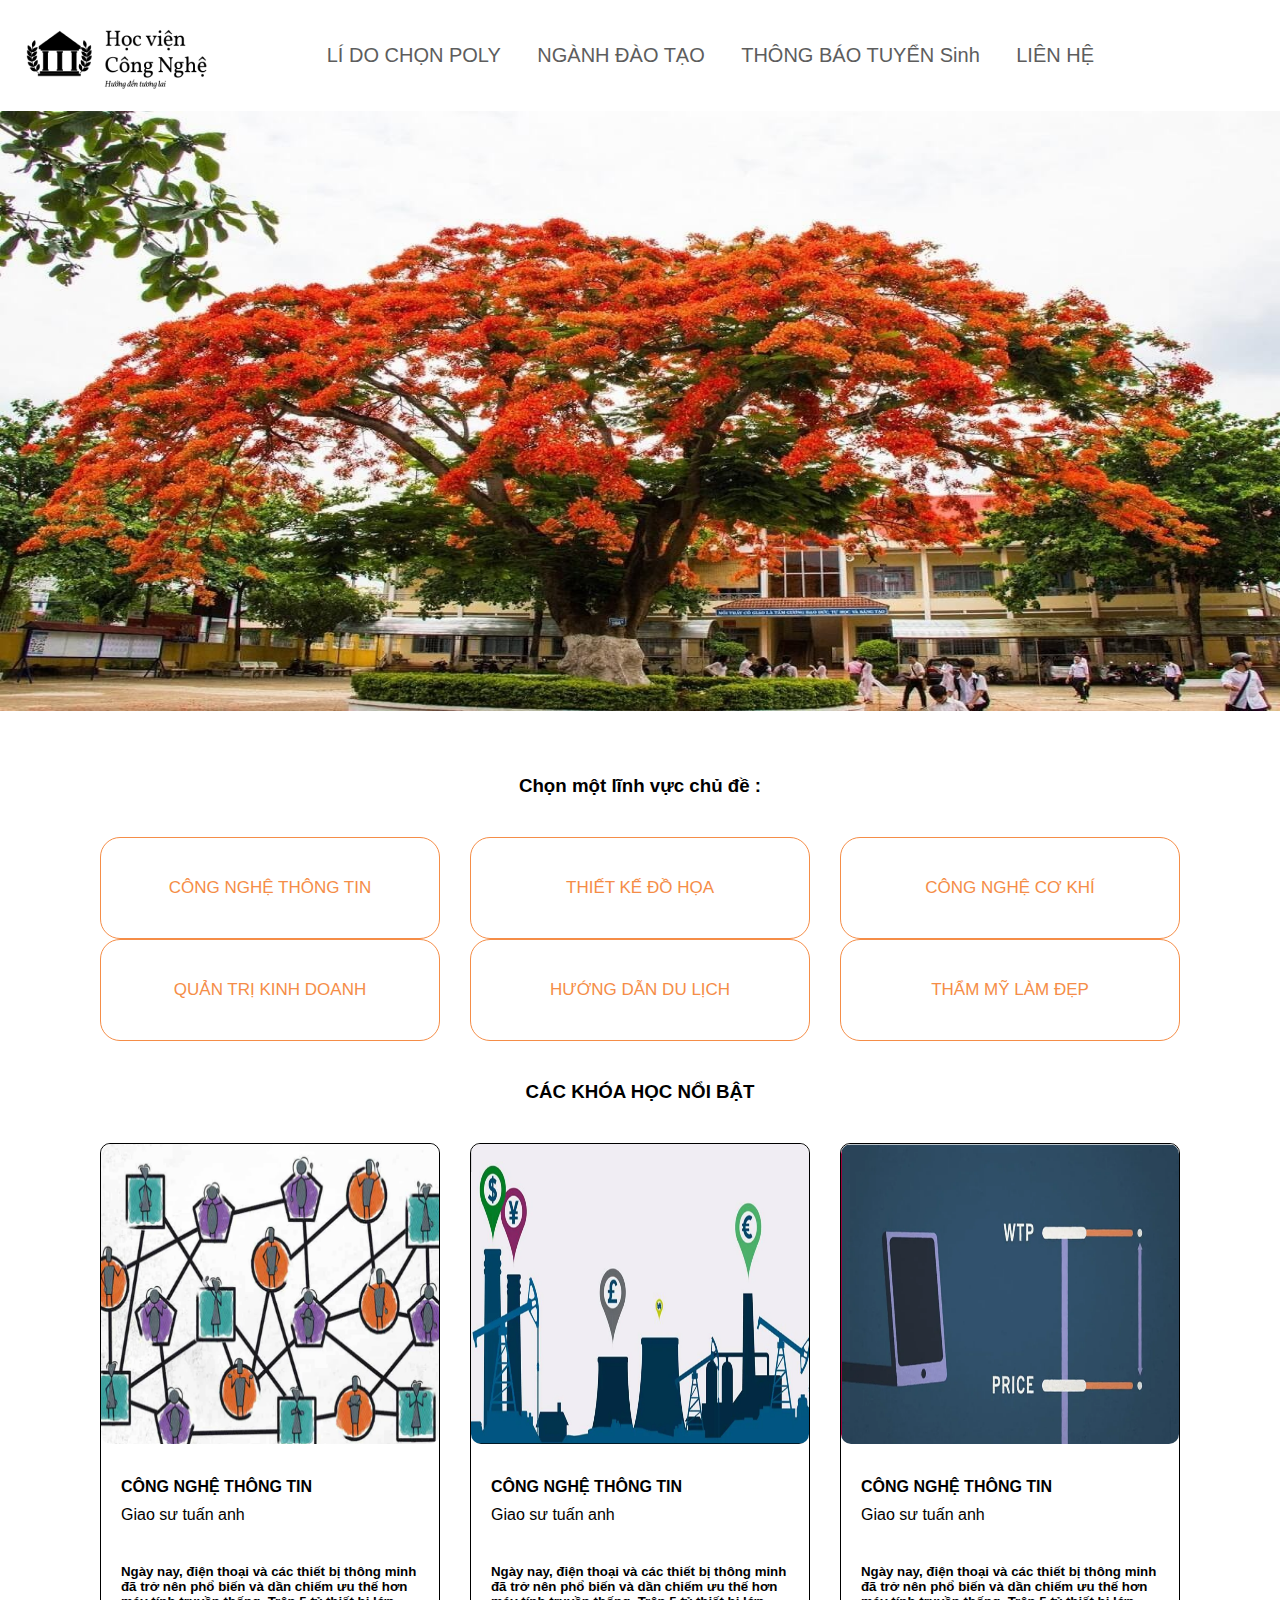
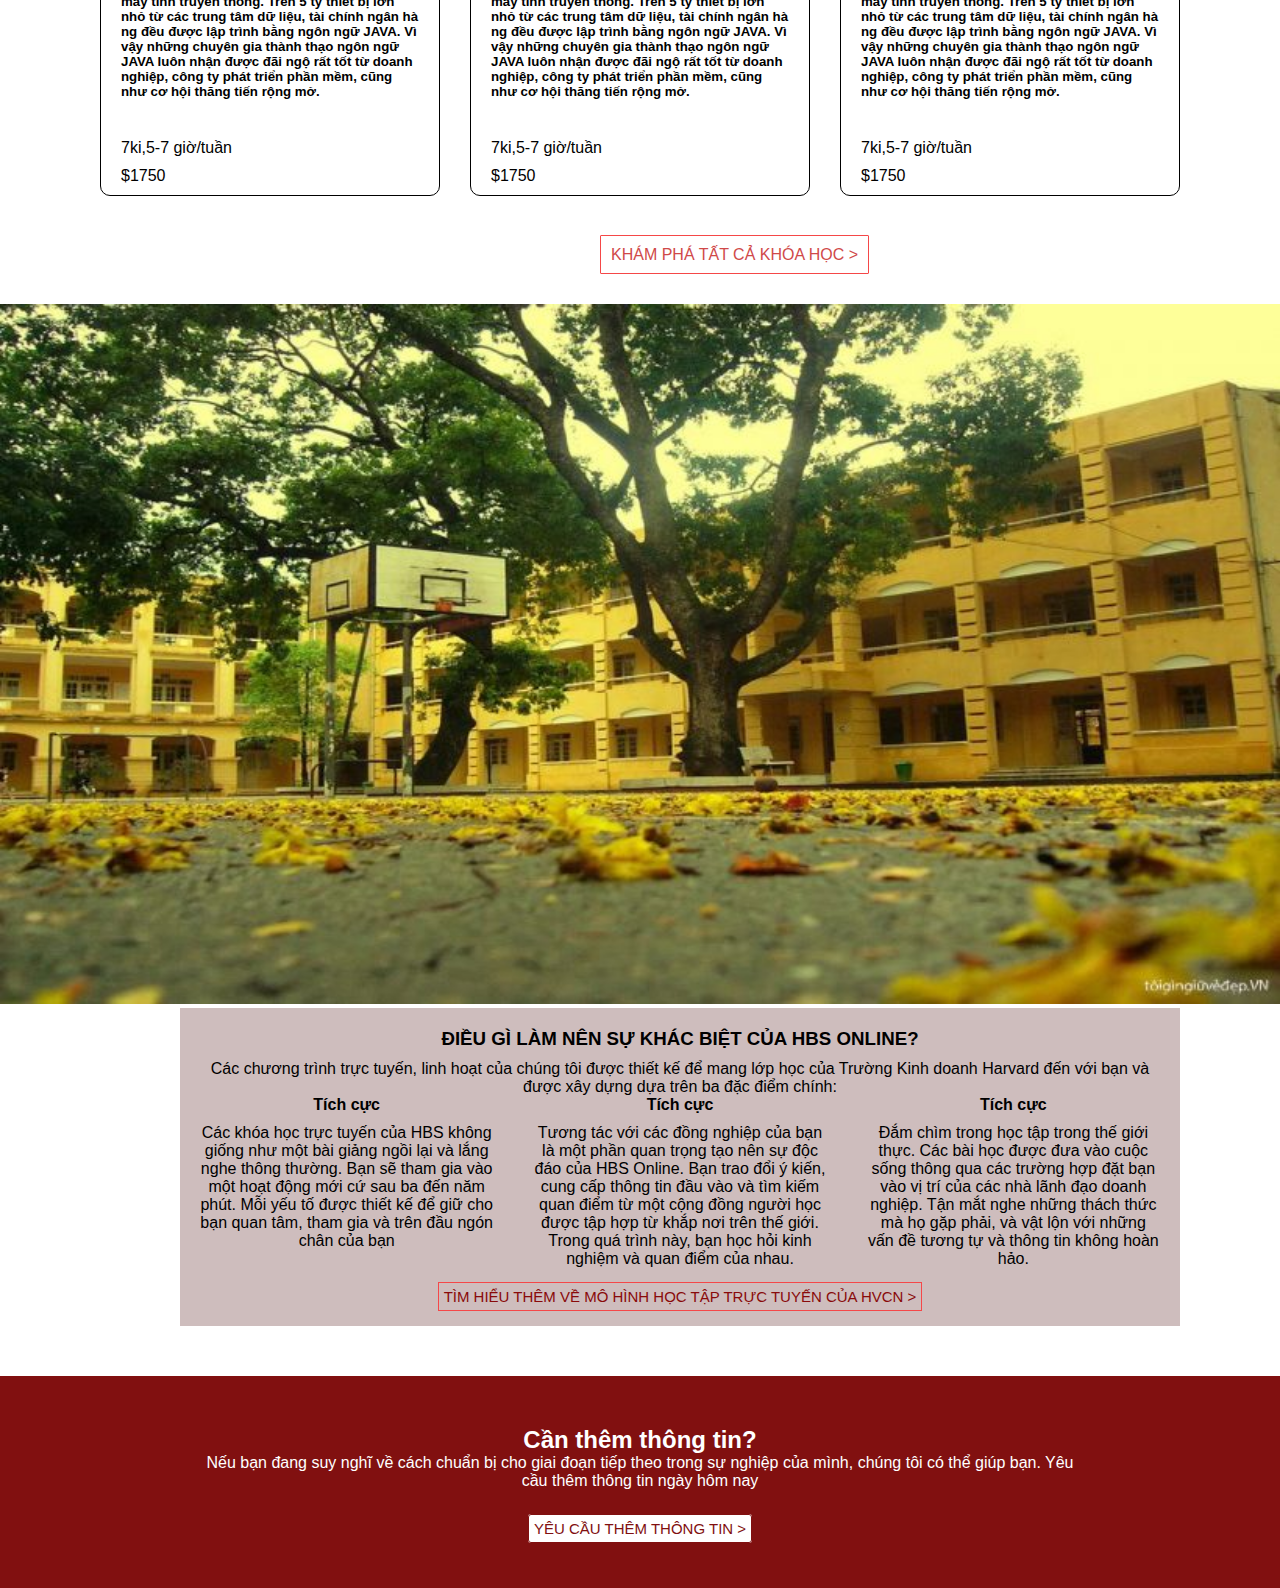
==== index.html @ 88e141d7 "giaodien" ====
<!DOCTYPE html>
<html lang="en">

<head>
    <meta charset="UTF-8">
    <meta http-equiv="X-UA-Compatible" content="IE=edge">
    <meta name="viewport" content="width=device-width, initial-scale=1.0">
    <title>Trường học của những thiên tài !</title>
    <link rel="stylesheet" href="https://cdnjs.cloudflare.com/ajax/libs/font-awesome/6.2.0/css/all.min.css"
        integrity="sha512-xh6O/CkQoPOWDdYTDqeRdPCVd1SpvCA9XXcUnZS2FmJNp1coAFzvtCN9BmamE+4aHK8yyUHUSCcJHgXloTyT2A=="
        crossorigin="anonymous" referrerpolicy="no-referrer" />

    <link rel="stylesheet" href="./css/css.css">
    <script src="https://code.jquery.com/jquery-3.6.1.js"></script>


</head>

<body>

    <div id="contentner">
        <div id="header">
            <a href="" id="logo">
                <img src="./img/image 10.png" alt="">
            </a>
            <ul id="main-menu">
                <li><a href="">LÍ DO CHỌN POLY</a></li>
                <li><a href="">NGÀNH ĐÀO TẠO</a></li>
                <li><a href="">THÔNG BÁO TUYỂN Sinh </a></li>
                <li><a href="">LIÊN HỆ </a></li>
            </ul>
            <form action="" id="search-box">
                <input type="text" id="search-text">
                <button id="search-btn"><i class="fa-solid fa-magnifying-glass"></i></button>
            </form>
            <div class="mmm">
                <label for="toggle_sidebar"> <i class="fa-solid fa-bars"></i> </label>
                <input type="checkbox" id="toggle_sidebar">
                <div class="sidebar">
                    <ul class="menu_list">
                        <li><a href="">ĐĂNG NHÂP</a></li>
                    </ul>
                    <li><a href="">ADMIN</a></li>
                    </ul>

                </div>

            </div>
        </div>
        <div id="benner"><img src="./img/hinh-anh-san-truong-mua-hoa-phuong-1.jpg" alt=""></div>
        <div id="conten">
            <div id="contenn">
                <h3>Chọn một lĩnh vực chủ đề :</h3>
                <div class="text">
                    <div class="chu">
                        <p>CÔNG NGHỆ THÔNG TIN</p>
                        <p>QUẢN TRỊ KINH DOANH</p>
                    </div>
                    <div class="chu">
                        <p>THIẾT KẾ ĐỒ HỌA</p>
                        <p>HƯỚNG DẪN DU LỊCH</p>
                    </div>
                    <div class="chu">
                        <p>CÔNG NGHỆ CƠ KHÍ</p>
                        <p>THẨM MỸ LÀM ĐẸP </p>
                    </div>
                </div>
                <h3>CÁC KHÓA HỌC NỔI BẬT</h3>
                <div class="cackhoahoc">
                    <div class="khoahoc">

                        <div class="anhchu">
                            <div class="anh">
                                <img src="./img/Screenshot 2022-11-07 021124.png" alt="">
                            </div>
                            <div class="chuuu">
                                <h4>CÔNG NGHỆ THÔNG TIN</h4>
                                <p>Giao sư tuấn anh</p>
                                <h5>Ngày nay, điện thoại và các thiết bị thông minh đã trở nên phổ biến và dần chiếm ưu
                                    thế
                                    hơn
                                    máy tính truyền thống. Trên 5 tỷ thiết bị lớn nhỏ từ các trung tâm dữ liệu, tài
                                    chính
                                    ngân hà
                                    ng đều được lập trình bằng ngôn ngữ JAVA. Vì vậy những chuyên gia thành thạo ngôn
                                    ngữ
                                    JAVA luôn nhận được đãi ngộ rất tốt từ doanh nghiệp, công ty phát triển phần mềm,
                                    cũng
                                    như cơ
                                    hội thăng tiến rộng mở.</h5>
                                <p>7ki,5-7 giờ/tuần</p>
                                <P>$1750</P>
                            </div>

                        </div>

                    </div>
                    <div class="khoahoc">

                        <div class="anhchu">
                            <div class="anh">
                                <img src="./img/Screenshot 2022-11-07 021153.png" alt="">
                            </div>
                            <div class="chuuu">
                                <h4>CÔNG NGHỆ THÔNG TIN</h4>
                                <p>Giao sư tuấn anh</p>
                                <h5>Ngày nay, điện thoại và các thiết bị thông minh đã trở nên phổ biến và dần chiếm ưu
                                    thế
                                    hơn
                                    máy tính truyền thống. Trên 5 tỷ thiết bị lớn nhỏ từ các trung tâm dữ liệu, tài
                                    chính
                                    ngân hà
                                    ng đều được lập trình bằng ngôn ngữ JAVA. Vì vậy những chuyên gia thành thạo ngôn
                                    ngữ
                                    JAVA luôn nhận được đãi ngộ rất tốt từ doanh nghiệp, công ty phát triển phần mềm,
                                    cũng
                                    như cơ
                                    hội thăng tiến rộng mở.</h5>
                                <p>7ki,5-7 giờ/tuần</p>
                                <P>$1750</P>
                            </div>

                        </div>

                    </div>
                    <div class="khoahoc">

                        <div class="anhchu">
                            <div class="anh">
                                <img src="./img/Screenshot 2022-11-07 021215.png" alt="">
                            </div>
                            <div class="chuuu">
                                <h4>CÔNG NGHỆ THÔNG TIN</h4>
                                <p>Giao sư tuấn anh</p>
                                <h5>Ngày nay, điện thoại và các thiết bị thông minh đã trở nên phổ biến và dần chiếm ưu
                                    thế
                                    hơn
                                    máy tính truyền thống. Trên 5 tỷ thiết bị lớn nhỏ từ các trung tâm dữ liệu, tài
                                    chính
                                    ngân hà
                                    ng đều được lập trình bằng ngôn ngữ JAVA. Vì vậy những chuyên gia thành thạo ngôn
                                    ngữ
                                    JAVA luôn nhận được đãi ngộ rất tốt từ doanh nghiệp, công ty phát triển phần mềm,
                                    cũng
                                    như cơ
                                    hội thăng tiến rộng mở.</h5>
                                <p>7ki,5-7 giờ/tuần</p>
                                <P>$1750</P>
                            </div>
                        </div>

                    </div>

                </div>
                <div class="lolo">
                    <a href="">KHÁM PHÁ TẤT CẢ KHÓA HỌC ></a>
                </div>


            </div>
            <div class="llll">
                <img src="./img/nhung-hinh-anh-ve-mai-truong-xua-hoai-niem-dep-nhat-820x461.jpg" alt="">

            </div>
            <div class="concac">
                <div class="delenne">
                    <h3>ĐIỀU GÌ LÀM NÊN SỰ KHÁC BIỆT CỦA HBS ONLINE?
                    </h3>
                    <p>Các chương trình trực tuyến, linh hoạt của chúng tôi được thiết kế để mang lớp học của Trường
                        Kinh doanh Harvard đến với bạn và được xây dựng dựa trên ba đặc điểm chính:</p>
                    <div class="cotdelen">
                        <div class="ban">
                            <i class="fa-solid fa-gears"></i>

                            <h4>Tích cực</h4>
                            <p>Các khóa học trực tuyến của HBS không giống như một bài giảng ngồi lại và lắng nghe thông
                                thường. Bạn sẽ tham gia vào một hoạt động mới cứ sau ba đến năm phút. Mỗi yếu tố được
                                thiết kế để giữ cho bạn quan tâm, tham gia và trên đầu ngón chân của bạn</p>

                        </div>
                        <div class="ban">
                            <i class="fa-solid fa-person-rifle"></i>

                            <h4>Tích cực</h4>

                            <p>Tương tác với các đồng nghiệp của bạn là một phần quan trọng tạo nên sự độc đáo của HBS
                                Online. Bạn trao đổi ý kiến, cung cấp thông tin đầu vào và tìm kiếm quan điểm từ một
                                cộng đồng người học được tập hợp từ khắp nơi trên thế giới. Trong quá trình này, bạn học
                                hỏi kinh nghiệm và quan điểm của nhau.</p>

                        </div>
                        <div class="ban">
                            <i class="fa-solid fa-book"></i>

                            <h4>Tích cực</h4>
                            <p>Đắm chìm trong học tập trong thế giới thực. Các bài học được đưa vào cuộc sống thông qua
                                các trường hợp đặt bạn vào vị trí của các nhà lãnh đạo doanh nghiệp. Tận mắt nghe những
                                thách thức mà họ gặp phải, và vật lộn với những vấn đề tương tự và thông tin không hoàn
                                hảo.</p>

                        </div>


                    </div>
                    <div class="pl">
                        <a href=""> TÌM HIỂU THÊM VỀ MÔ HÌNH HỌC TẬP TRỰC TUYẾN CỦA HVCN >
                        </a>

                    </div>
                </div>


            </div>
            <div class="on">
                <h2>Cần thêm thông tin? </h2>
                <p>Nếu bạn đang suy nghĩ về cách chuẩn bị cho giai đoạn tiếp theo trong sự nghiệp của mình, chúng tôi có
                    thể giúp bạn. Yêu</br> cầu thêm thông tin ngày hôm nay</p>
                <a href="">YÊU CẦU THÊM THÔNG TIN ></a>
            </div>








        </div>

        <div id="footer">

        </div>
    </div>


    </div>

</body>

</html>
---- css/css.css ----
* {
    box-sizing: border-box;
    font-family: 'Lucida Sans', 'Lucida Sans Regular', 'Lucida Grande', 'Lucida Sans Unicode', Geneva, Verdana, sans-serif;
    margin: 0;
    padding: 0;
    cursor: pointer;
}


.boxcenter {
    width: 100%;
    margin: 0 auto;
}

#header {
    background-color: #fff;
    display: flex;
    justify-content: space-between;
    align-items: center;
    padding: 0;
}

.ol {
    background: rgb(255, 255, 255);
    font-size: 20px;
    margin-right: 20px;
}


#logo img {
    width: 100%;
}

ul li {
    display: inline-block;
    padding: 0 16px;
}

li a {
    text-decoration: none;
    color: #5D5D5D;
    font-size: 20px;
}

li:hover a {
    color: #F54748;
}

#search-box {
    background: #fff;
    border-radius: 30px;
}

#search-box #search-text {
    border: none;
    outline: none;
    background: none;
    font-size: 18px;
    width: 0;
    padding: 0;
    transition: all 0.25s ease-in-out;
}

#search-box:hover #search-text {
    width: 200px;

}

#search-box #search-btn {
    background-color: #fff;
    cursor: pointer;
    border: none;
    padding: 15px;
    border-radius: 50%;
    font-size: 18px;

}


#toggle_sidebar {
    display: none;
}

.mmm {
    position: relative;
    margin-right: 30px;
}

.sidebar {
    display: none;

}

#toggle_sidebar:checked~.sidebar {
    display: block;

}


#benner img {
    width: 100%;
    height: 600px;
}

#header h3:hover {
    background-color: #fff;
}

#header h3 {
    padding: 10px;
}

#contenn {
    padding: 20px 100px;
}


.text {
    display: grid;
    grid-template-columns: 1fr 1fr 1fr;
    text-align: center;
    grid-gap: 30px;

}

.chu p {
    color: #f58d47;
    padding: 40px 40px;
    font-size: 17px;
    border-width: 1px;
    border-style: solid;
    border-radius: 20px;

}

.chu p:hover {
    background-color: #000000;
    padding: 40px 40px;
}

#contenn h3 {
    text-align: center;
    margin-bottom: 40px;
    margin-top: 40px;
}

.cackhoahoc {
    display: grid;
    grid-template-columns: 1fr 1fr 1fr;
    grid-gap: 30px;
    margin-bottom: 50px;
}

.khoahoc img {
    width: 100%;
    height: 300px;
    border-radius: 10px;
}

.chuuu {
    padding: 10px 20px;
}

.chuuu h4 {
    margin-top: 20px;
    margin-bottom: 10px;
}

.chuuu h5 {
    margin-top: 40px;
    margin-bottom: 40px;
}

.chuuu p {
    margin-top: 10px;
}

.anhchu {
    border: 1px solid;
    border-radius: 10px;
}

.lolo a {

    padding: 10px 10px;
    text-align: center;
}

.lolo a {
    width: 300px;
    margin-left: 500px;
    border-radius: 1px;
    border: 1px solid #F54748;
}

.lolo a {
    text-decoration: none;
    color: rgb(208, 73, 73);
}

.lolo a:hover {
    color: rgb(0, 0, 0);
}

.cc img {
    width: 100%;

}

.llll img {
    margin-top: 20px;

    width: 100%;
    height: 700px;
}

.delenne {

    width: 1000px;
    text-align: center;
    background-color: rgb(206, 189, 189);
    padding: 20px 20px;
}

.concac {
    margin-left: 180px;
    margin-bottom: 50px;

}

.
 position: absolute;
 z-index: 1000;
}
.delenne h4 {
    padding: 30px 0px;
}

.delenne p {
    margin-top: 10px;
}

.cotdelen {
    display: grid;
    grid-template-columns: 1fr 1fr 1fr;
    grid-gap: 40px
}

.ban i {
    margin-top: 20px;
    font-size: 40px;
}

.pl a {
    width: 500px;
    border: 1px solid #F54748;
    text-align: center;




}

.pl a {
    padding: 5px 5px;
    text-decoration: none;
    font-size: 15px;
    color: rgb(137, 10, 10);

}

.pl {
    margin-top: 20px;
}
.on{
    text-align: center;
    background-color: #811010;
    padding: 50px 15px;
    color:#fff;
}
.on p{
    margin-bottom: 30px;
}
.on a{
    font-size: 15px;
    text-decoration: none;
    padding: 5px 5px;
    background-color: #fff;
    border: 1px solid ;
    color: #811010;
    border-radius: 3px;
}
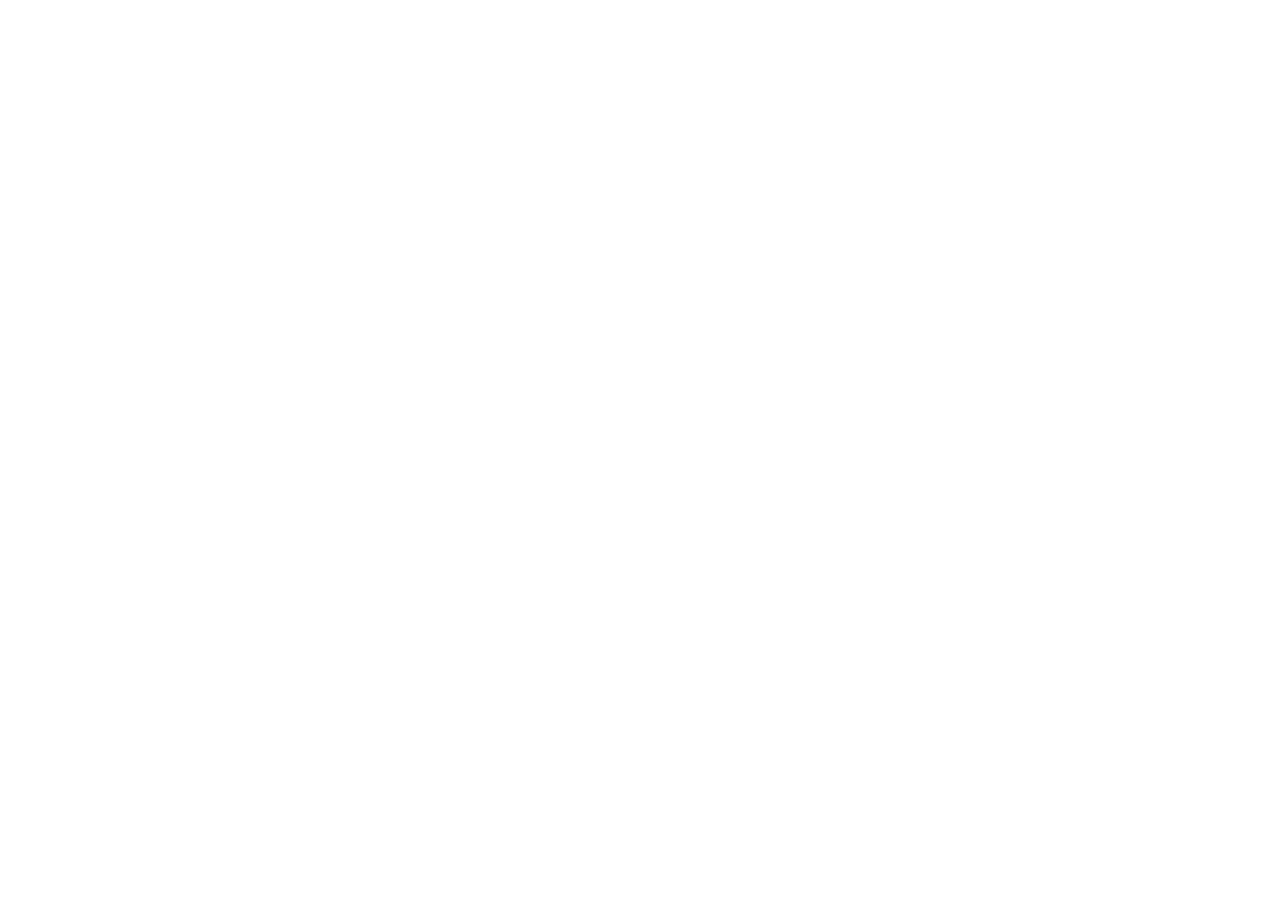
==== commit f617c267: "nhet" ====
--- a/index.html
+++ b/index.html
@@ -1,240 +1,12 @@
 <!DOCTYPE html>
 <html lang="en">
-
 <head>
     <meta charset="UTF-8">
     <meta http-equiv="X-UA-Compatible" content="IE=edge">
     <meta name="viewport" content="width=device-width, initial-scale=1.0">
-    <title>Trường học của những thiên tài !</title>
-    <link rel="stylesheet" href="https://cdnjs.cloudflare.com/ajax/libs/font-awesome/6.2.0/css/all.min.css"
-        integrity="sha512-xh6O/CkQoPOWDdYTDqeRdPCVd1SpvCA9XXcUnZS2FmJNp1coAFzvtCN9BmamE+4aHK8yyUHUSCcJHgXloTyT2A=="
-        crossorigin="anonymous" referrerpolicy="no-referrer" />
-
-    <link rel="stylesheet" href="./css/css.css">
-    <script src="https://code.jquery.com/jquery-3.6.1.js"></script>
-
-
+    <title>Document</title>
 </head>
-
 <body>
-
-    <div id="contentner">
-        <div id="header">
-            <a href="" id="logo">
-                <img src="./img/image 10.png" alt="">
-            </a>
-            <ul id="main-menu">
-                <li><a href="">LÍ DO CHỌN POLY</a></li>
-                <li><a href="">NGÀNH ĐÀO TẠO</a></li>
-                <li><a href="">THÔNG BÁO TUYỂN Sinh </a></li>
-                <li><a href="">LIÊN HỆ </a></li>
-            </ul>
-            <form action="" id="search-box">
-                <input type="text" id="search-text">
-                <button id="search-btn"><i class="fa-solid fa-magnifying-glass"></i></button>
-            </form>
-            <div class="mmm">
-                <label for="toggle_sidebar"> <i class="fa-solid fa-bars"></i> </label>
-                <input type="checkbox" id="toggle_sidebar">
-                <div class="sidebar">
-                    <ul class="menu_list">
-                        <li><a href="">ĐĂNG NHÂP</a></li>
-                    </ul>
-                    <li><a href="">ADMIN</a></li>
-                    </ul>
-
-                </div>
-
-            </div>
-        </div>
-        <div id="benner"><img src="./img/hinh-anh-san-truong-mua-hoa-phuong-1.jpg" alt=""></div>
-        <div id="conten">
-            <div id="contenn">
-                <h3>Chọn một lĩnh vực chủ đề :</h3>
-                <div class="text">
-                    <div class="chu">
-                        <p>CÔNG NGHỆ THÔNG TIN</p>
-                        <p>QUẢN TRỊ KINH DOANH</p>
-                    </div>
-                    <div class="chu">
-                        <p>THIẾT KẾ ĐỒ HỌA</p>
-                        <p>HƯỚNG DẪN DU LỊCH</p>
-                    </div>
-                    <div class="chu">
-                        <p>CÔNG NGHỆ CƠ KHÍ</p>
-                        <p>THẨM MỸ LÀM ĐẸP </p>
-                    </div>
-                </div>
-                <h3>CÁC KHÓA HỌC NỔI BẬT</h3>
-                <div class="cackhoahoc">
-                    <div class="khoahoc">
-
-                        <div class="anhchu">
-                            <div class="anh">
-                                <img src="./img/Screenshot 2022-11-07 021124.png" alt="">
-                            </div>
-                            <div class="chuuu">
-                                <h4>CÔNG NGHỆ THÔNG TIN</h4>
-                                <p>Giao sư tuấn anh</p>
-                                <h5>Ngày nay, điện thoại và các thiết bị thông minh đã trở nên phổ biến và dần chiếm ưu
-                                    thế
-                                    hơn
-                                    máy tính truyền thống. Trên 5 tỷ thiết bị lớn nhỏ từ các trung tâm dữ liệu, tài
-                                    chính
-                                    ngân hà
-                                    ng đều được lập trình bằng ngôn ngữ JAVA. Vì vậy những chuyên gia thành thạo ngôn
-                                    ngữ
-                                    JAVA luôn nhận được đãi ngộ rất tốt từ doanh nghiệp, công ty phát triển phần mềm,
-                                    cũng
-                                    như cơ
-                                    hội thăng tiến rộng mở.</h5>
-                                <p>7ki,5-7 giờ/tuần</p>
-                                <P>$1750</P>
-                            </div>
-
-                        </div>
-
-                    </div>
-                    <div class="khoahoc">
-
-                        <div class="anhchu">
-                            <div class="anh">
-                                <img src="./img/Screenshot 2022-11-07 021153.png" alt="">
-                            </div>
-                            <div class="chuuu">
-                                <h4>CÔNG NGHỆ THÔNG TIN</h4>
-                                <p>Giao sư tuấn anh</p>
-                                <h5>Ngày nay, điện thoại và các thiết bị thông minh đã trở nên phổ biến và dần chiếm ưu
-                                    thế
-                                    hơn
-                                    máy tính truyền thống. Trên 5 tỷ thiết bị lớn nhỏ từ các trung tâm dữ liệu, tài
-                                    chính
-                                    ngân hà
-                                    ng đều được lập trình bằng ngôn ngữ JAVA. Vì vậy những chuyên gia thành thạo ngôn
-                                    ngữ
-                                    JAVA luôn nhận được đãi ngộ rất tốt từ doanh nghiệp, công ty phát triển phần mềm,
-                                    cũng
-                                    như cơ
-                                    hội thăng tiến rộng mở.</h5>
-                                <p>7ki,5-7 giờ/tuần</p>
-                                <P>$1750</P>
-                            </div>
-
-                        </div>
-
-                    </div>
-                    <div class="khoahoc">
-
-                        <div class="anhchu">
-                            <div class="anh">
-                                <img src="./img/Screenshot 2022-11-07 021215.png" alt="">
-                            </div>
-                            <div class="chuuu">
-                                <h4>CÔNG NGHỆ THÔNG TIN</h4>
-                                <p>Giao sư tuấn anh</p>
-                                <h5>Ngày nay, điện thoại và các thiết bị thông minh đã trở nên phổ biến và dần chiếm ưu
-                                    thế
-                                    hơn
-                                    máy tính truyền thống. Trên 5 tỷ thiết bị lớn nhỏ từ các trung tâm dữ liệu, tài
-                                    chính
-                                    ngân hà
-                                    ng đều được lập trình bằng ngôn ngữ JAVA. Vì vậy những chuyên gia thành thạo ngôn
-                                    ngữ
-                                    JAVA luôn nhận được đãi ngộ rất tốt từ doanh nghiệp, công ty phát triển phần mềm,
-                                    cũng
-                                    như cơ
-                                    hội thăng tiến rộng mở.</h5>
-                                <p>7ki,5-7 giờ/tuần</p>
-                                <P>$1750</P>
-                            </div>
-                        </div>
-
-                    </div>
-
-                </div>
-                <div class="lolo">
-                    <a href="">KHÁM PHÁ TẤT CẢ KHÓA HỌC ></a>
-                </div>
-
-
-            </div>
-            <div class="llll">
-                <img src="./img/nhung-hinh-anh-ve-mai-truong-xua-hoai-niem-dep-nhat-820x461.jpg" alt="">
-
-            </div>
-            <div class="concac">
-                <div class="delenne">
-                    <h3>ĐIỀU GÌ LÀM NÊN SỰ KHÁC BIỆT CỦA HBS ONLINE?
-                    </h3>
-                    <p>Các chương trình trực tuyến, linh hoạt của chúng tôi được thiết kế để mang lớp học của Trường
-                        Kinh doanh Harvard đến với bạn và được xây dựng dựa trên ba đặc điểm chính:</p>
-                    <div class="cotdelen">
-                        <div class="ban">
-                            <i class="fa-solid fa-gears"></i>
-
-                            <h4>Tích cực</h4>
-                            <p>Các khóa học trực tuyến của HBS không giống như một bài giảng ngồi lại và lắng nghe thông
-                                thường. Bạn sẽ tham gia vào một hoạt động mới cứ sau ba đến năm phút. Mỗi yếu tố được
-                                thiết kế để giữ cho bạn quan tâm, tham gia và trên đầu ngón chân của bạn</p>
-
-                        </div>
-                        <div class="ban">
-                            <i class="fa-solid fa-person-rifle"></i>
-
-                            <h4>Tích cực</h4>
-
-                            <p>Tương tác với các đồng nghiệp của bạn là một phần quan trọng tạo nên sự độc đáo của HBS
-                                Online. Bạn trao đổi ý kiến, cung cấp thông tin đầu vào và tìm kiếm quan điểm từ một
-                                cộng đồng người học được tập hợp từ khắp nơi trên thế giới. Trong quá trình này, bạn học
-                                hỏi kinh nghiệm và quan điểm của nhau.</p>
-
-                        </div>
-                        <div class="ban">
-                            <i class="fa-solid fa-book"></i>
-
-                            <h4>Tích cực</h4>
-                            <p>Đắm chìm trong học tập trong thế giới thực. Các bài học được đưa vào cuộc sống thông qua
-                                các trường hợp đặt bạn vào vị trí của các nhà lãnh đạo doanh nghiệp. Tận mắt nghe những
-                                thách thức mà họ gặp phải, và vật lộn với những vấn đề tương tự và thông tin không hoàn
-                                hảo.</p>
-
-                        </div>
-
-
-                    </div>
-                    <div class="pl">
-                        <a href=""> TÌM HIỂU THÊM VỀ MÔ HÌNH HỌC TẬP TRỰC TUYẾN CỦA HVCN >
-                        </a>
-
-                    </div>
-                </div>
-
-
-            </div>
-            <div class="on">
-                <h2>Cần thêm thông tin? </h2>
-                <p>Nếu bạn đang suy nghĩ về cách chuẩn bị cho giai đoạn tiếp theo trong sự nghiệp của mình, chúng tôi có
-                    thể giúp bạn. Yêu</br> cầu thêm thông tin ngày hôm nay</p>
-                <a href="">YÊU CẦU THÊM THÔNG TIN ></a>
-            </div>
-
-
-
-
-
-
-
-
-        </div>
-
-        <div id="footer">
-
-        </div>
-    </div>
-
-
-    </div>
-
+    
 </body>
-
 </html>